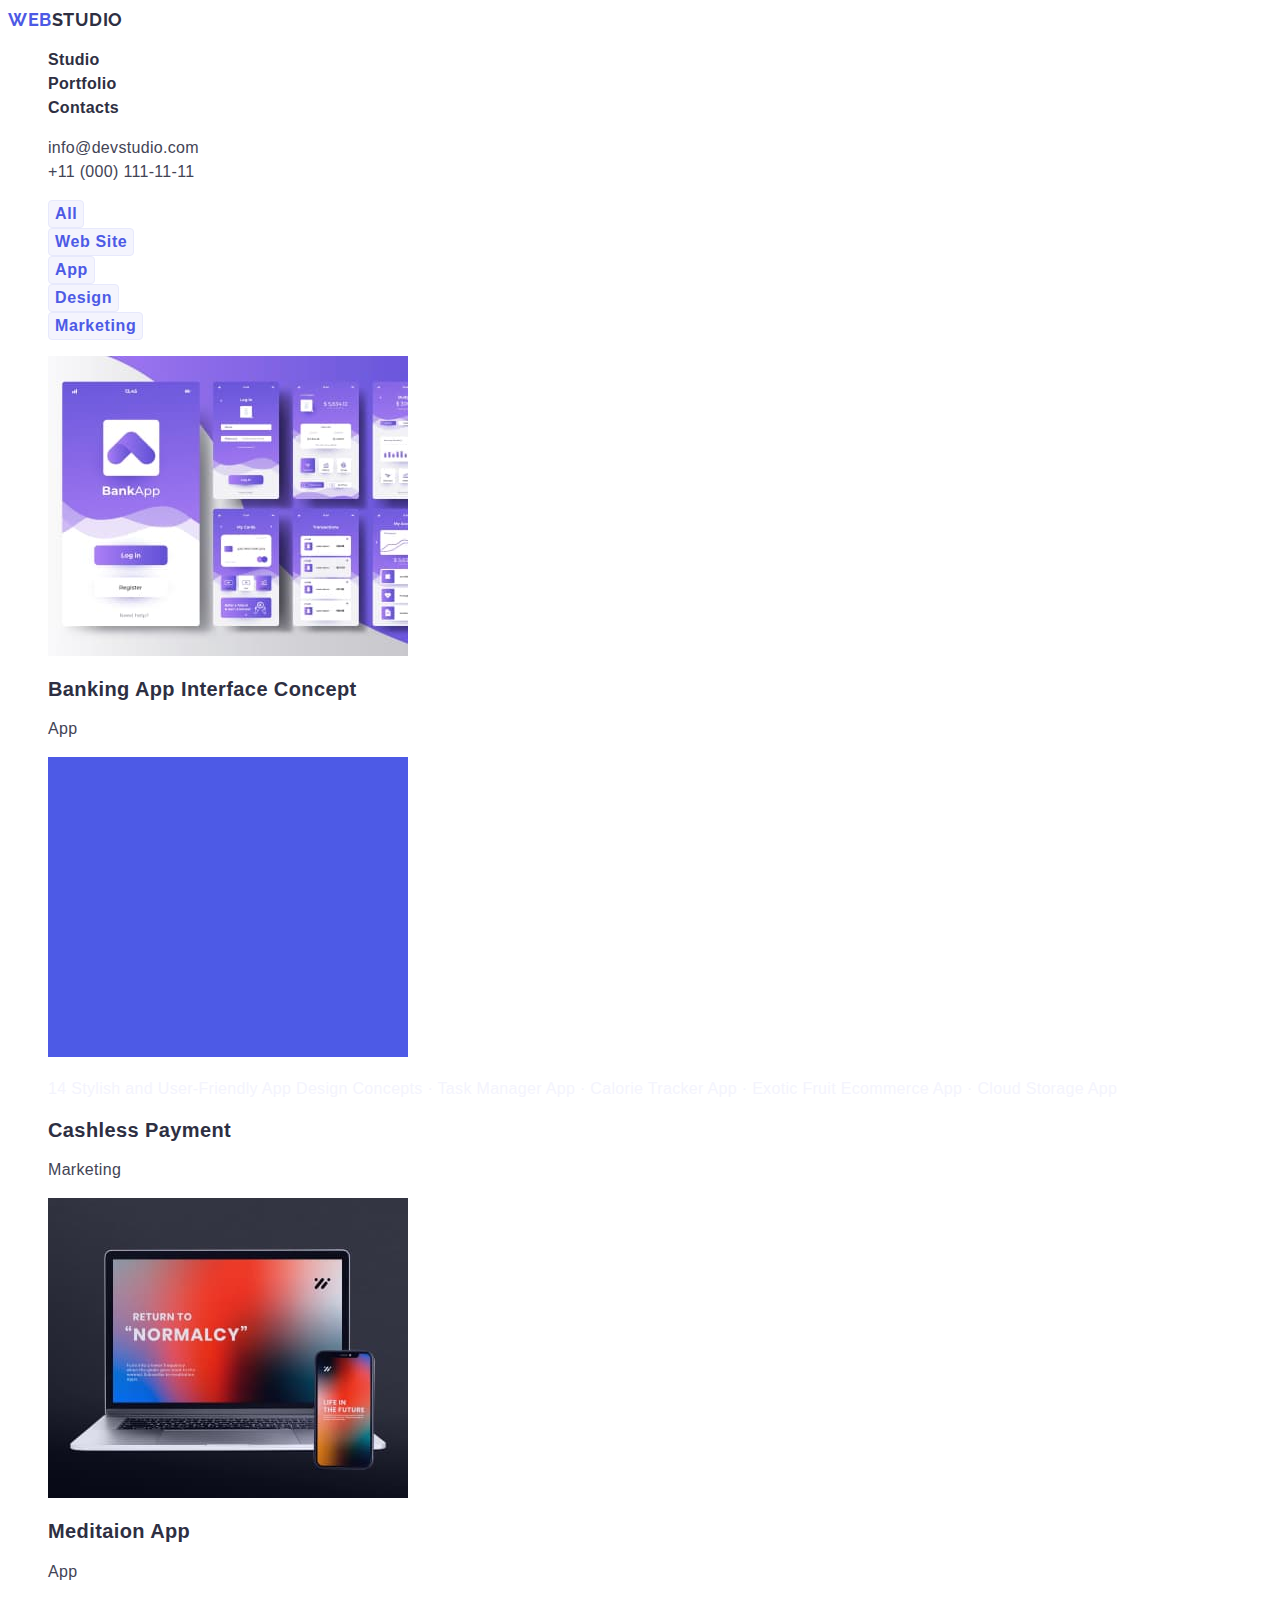
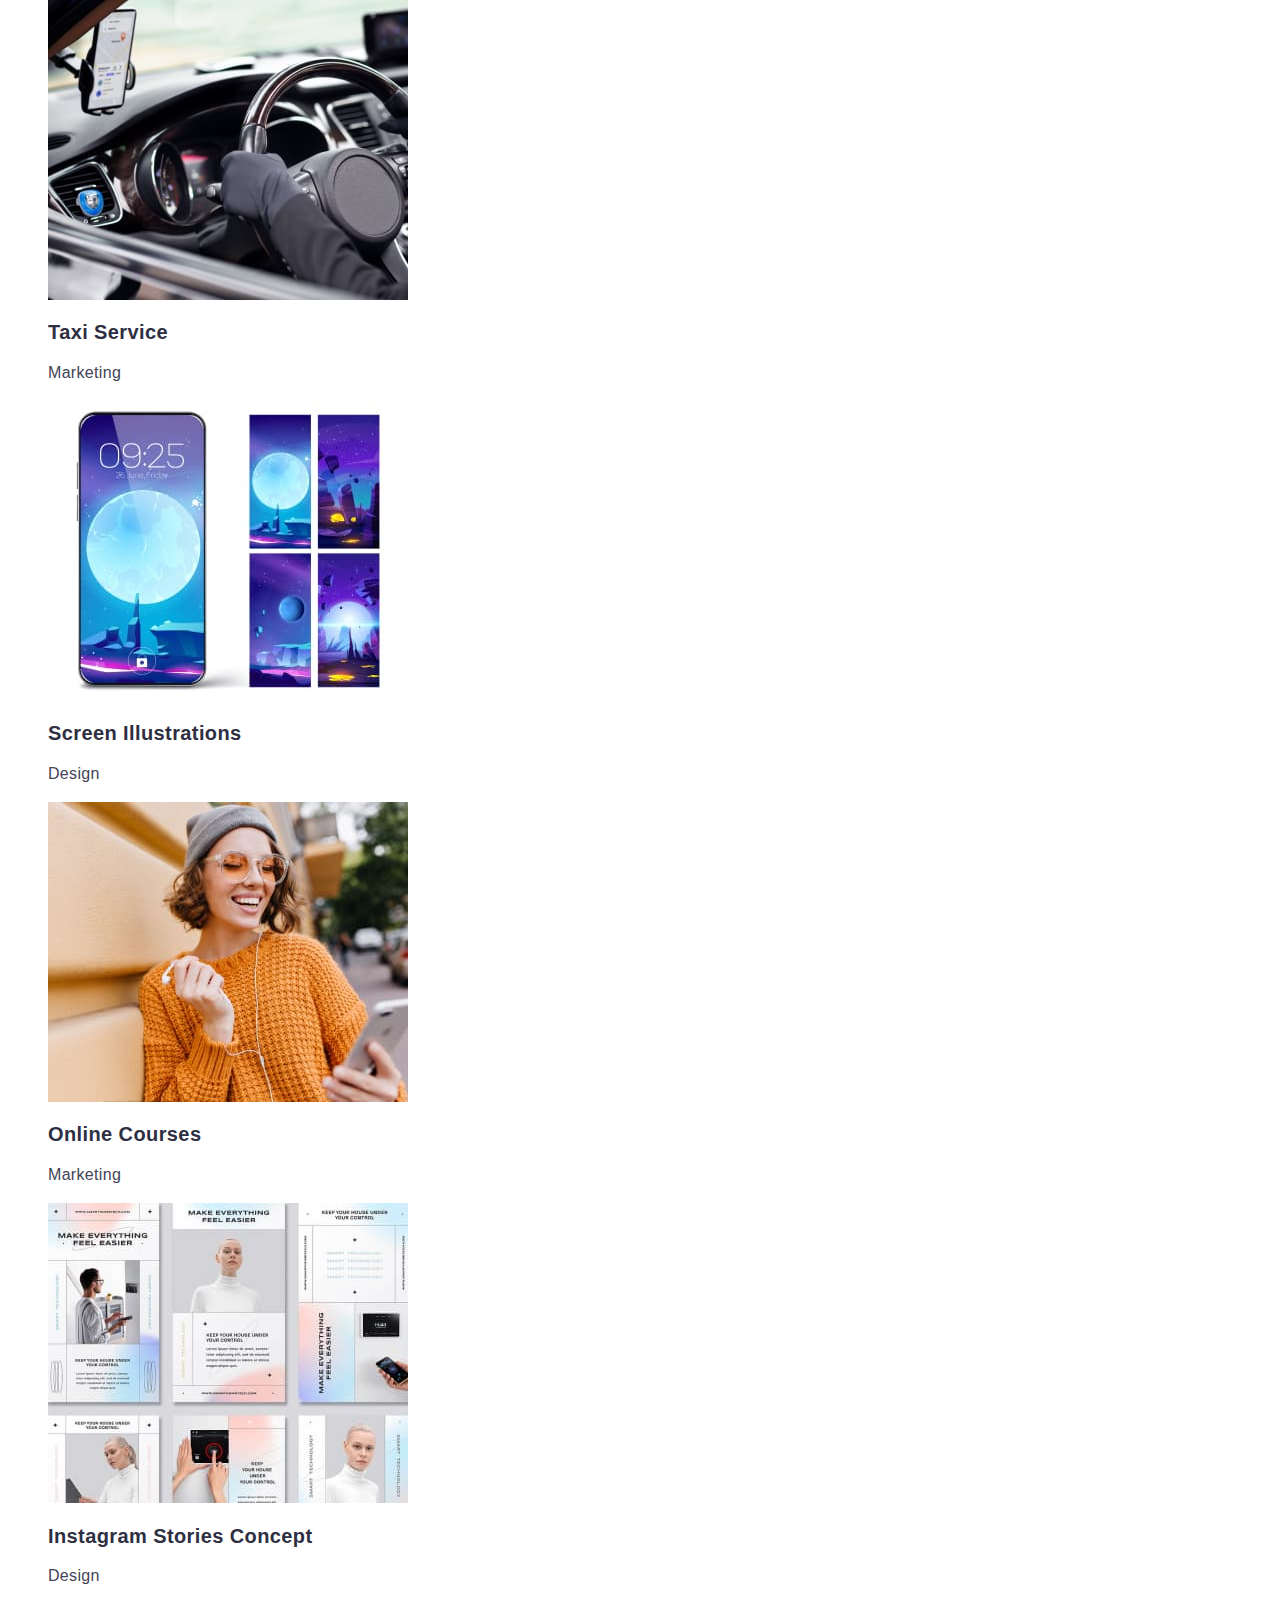
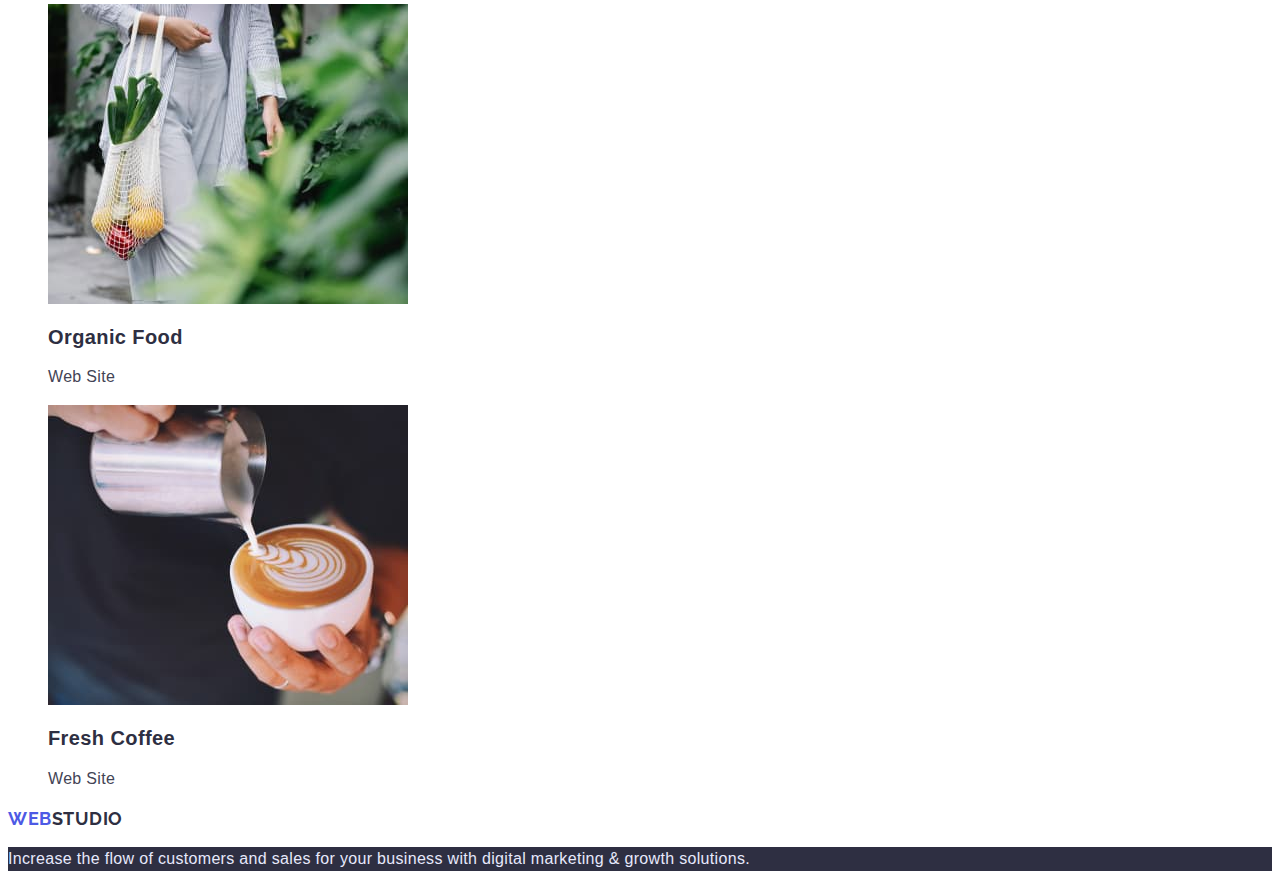
==== portfolio.html @ 44e5eebf "homework-2" ====
<!DOCTYPE html>
<html lang="en">
	<head>
		<meta charset="UTF-8" />
		<meta http-equiv="X-UA-Compatible" content="IE=edge" />
		<meta name="viewport" content="width=device-width, initial-scale=1.0" />
		<title>Portfolio</title>
		<link rel="stylesheet" href="./css/styles.css" />
	</head>
	<body>
		<header class="header">
			<!-- logo -->
			<a href="#" class="link logo"><span class="web">WEB</span>STUDIO</a>
			<!-- nav -->
			<ul class="header-list">
				<li><a class="header-link link" href="./index.html">Studio</a></li>
				<li><a class="header-link link" href="./portfolio.html">Portfolio</a></li>
				<li><a class="header-link link" href="#">Contacts</a></li>
			</ul>
			<!-- contacts -->
			<ul>
				<li><a class="header-phone link" href="mailto:info@devstudio.com">info@devstudio.com</a></li>
				<li><a class="header-mail link" href="tel:+110001111111">+11 (000) 111-11-11</a></li>
			</ul>
		</header>
		<main>
			<section>
				<h1 class="visually-hidden">Portfolio</h1>
				<ul class="portfolio">
					<li><button type="button">All</button></li>
					<li><button type="button">Web Site</button></li>
					<li><button type="button">App</button></li>
					<li><button type="button">Design</button></li>
					<li><button type="button">Marketing</button></li>
				</ul>
				<ul>
					<li>
						<a class="link" href="#">
							<img src="./img/portfolio/app.jpg" alt="Banking app interface" width="360" height="300" />
							<h2 class="portfolio-title">Banking App Interface Concept</h2>
							<p class="portfolio-text">App</p>
						</a>
					</li>
					<li>
						<a class="link" href="#">
							<img src="./img/portfolio/blue-background.jpg" alt="Blue background with text" width="360" height="300" />
							<p class="portfolio-text-item">14 Stylish and User-Friendly App Design Concepts · Task Manager App · Calorie Tracker App · Exotic Fruit Ecommerce App · Cloud Storage App</p>
							<h2 class="portfolio-title">Cashless Payment</h2>
							<p class="portfolio-text">Marketing</p>
						</a>
					</li>
					<li>
						<a class="link" href="#">
							<img src="./img/portfolio/notebook.jpg" alt="Notebook and phone" width="360" height="300" />
							<h2 class="portfolio-title">Meditaion App</h2>
							<p class="portfolio-text">App</p>
						</a>
					</li>
					<li>
						<a class="link" href="#">
							<img src="./img/portfolio/drive.jpg" alt="Driving a car" width="360" height="300" />
							<h2 class="portfolio-title">Taxi Service</h2>
							<p class="portfolio-text">Marketing</p>
						</a>
					</li>
					<li>
						<a class="link" href="#">
							<img src="./img/portfolio/phonetheme.jpg" alt="Phonethemes" width="360" height="300" />
							<h2 class="portfolio-title">Screen Illustrations</h2>
							<p class="portfolio-text">Design</p>
						</a>
					</li>
					<li>
						<a class="link" href="#">
							<img src="./img/portfolio/girl.jpg" alt="Girl talkin by phone" width="360" height="300" />
							<h2 class="portfolio-title">Online Courses</h2>
							<p class="portfolio-text">Marketing</p>
						</a>
					</li>
					<li>
						<a class="link" href="#">
							<img src="./img/portfolio/feel-easier.jpg" alt="Instagram stories screenshots" width="360" height="300" />
							<h2 class="portfolio-title">Instagram Stories Concept</h2>
							<p class="portfolio-text">Design</p>
						</a>
					</li>
					<li>
						<a class="link" href="#">
							<img src="./img/portfolio/girlwithbag.jpg" alt="Girl carring a bag with fruit" width="360" height="300" />
							<h2 class="portfolio-title">Organic Food</h2>
							<p class="portfolio-text">Web Site</p>
						</a>
					</li>
					<li>
						<a class="link" href="#">
							<img src="./img/portfolio/coffee.jpg" alt="Making coffee" width="360" height="300" />
							<h2 class="portfolio-title">Fresh Coffee</h2>
							<p class="portfolio-text">Web Site</p>
						</a>
					</li>
				</ul>
			</section>
		</main>
		<!-- footer -->
		<footer class="footer">
			<!-- logo -->
			<a class="link logo" href="#"><span class="web">WEB</span>STUDIO</a>
			<p class="footer-text">
				Increase the flow of customers and sales for your business with digital marketing & growth solutions.
			</p>
		</footer>
	</body>
</html>
---- css/styles.css ----
/* main text color background: rgba(67, 68, 85, 1);*/
/* secondary text color rgba(46, 47, 66, 1);*/
/* accent text color rgba(255, 255, 255, 1);*/
/* logo color rgba(77, 90, 229, 1);*/
/* footer text color rgba(231, 233, 252, 1);*/
/* main background color #E5E5E5;*/
/* secondary background color #F4F4FD;*/
/* accent background color #2E2F42;*/
/* :root {
	--main-text-color: rgba(67, 68, 85, 1);
	--secondary-text-color: rgba(46, 47, 66, 1);
	--accent-text-color: rgba(255, 255, 255, 1);
	--logo-color: rgba(77, 90, 229, 1);
	--footer-tex-color: rgba(231, 233, 252, 1);
	--main-background-color: #e5e5e5;
	--secondary-background-color: #f4f4fd;
	--accent-background-color: #2e2f42;
} */

@font-face {
	font-family: Roboto-Regular;
	src: url(../fonts/Roboto-Regular.ttf);
}
@font-face {
	font-family: Roboto-Medium;
	src: url(../fonts/Roboto-Medium.ttf);
}
@font-face {
	font-family: Roboto-Bold;
	src: url(../fonts/Roboto-Bold.ttf);
}
@font-face {
	font-family: Roboto-Black;
	src: url(../fonts/Roboto-Black.ttf);
}
@font-face {
	font-family: Raleway-Bold;
	src: url(../fonts/Raleway-Bold.ttf);
}
.visually-hidden {
	position: absolute;
	width: 1px;
	height: 1px;
	margin: -1px;
	border: 0;
	padding: 0;
	white-space: nowrap;
	clip-path: inset(100%);
	clip: rect(0 0 0 0);
	overflow: hidden;
}
body {
	font-family: "Roboto", sans-serif;
	font-weight: 600;
	font-style: normal;
}
ul {
	list-style: none;
}
.link {
	font-family: inherit;
	text-decoration: none;
}
.logo {
	font-family: "Raleway-Bold", sans-serif;
	font-weight: 800;
	font-size: 18px;
	line-height: 1.33;
	letter-spacing: 0.03em;
	color: #2e2f42;
}
.web {
	font-family: "Raleway-Bold", sans-serif;
	font-weight: 800;
	font-size: 18px;
	line-height: 1.33;
	letter-spacing: 0.03em;
	color: #4d5ae5;
}
.header-link {
	font-size: 16px;
	line-height: 1.5;
	letter-spacing: 0.02em;
	color: #2e2f42;
}
.header-phone,
.header-mail {
	font-weight: 400;
	font-size: 16px;
	line-height: 1.5;
	letter-spacing: 0.02em;
	color: #434455;
}
.hero-title {
	font-weight: 600;
	font-size: 56px;
	line-height: 1.07;
	letter-spacing: 0.02em;
	color: #ffffff;
	background-color: #2e2f42;
}
.hero button {
	font-family: "Roboto", sans-serif;
	font-weight: 600;
	font-size: 16px;
	line-height: 1.9;
	letter-spacing: 0.04em;
	color: #ffffff;
	background: #4d5ae5;
	border-radius: 4px;
}
.qualities-title {
	font-weight: inherit;
	font-size: 20px;
	line-height: 1.2;
	letter-spacing: 0.02em;
	color: #2e2f42;
}
.qualities-list .text {
	font-weight: 400;
	font-size: 16px;
	line-height: 1.5;
	letter-spacing: 0.02em;
	color: #434455;
}
.work-title,
.team-title {
	font-weight: inherit;
	font-size: 36px;
	line-height: 1.11;
	letter-spacing: 0.02em;
	text-transform: capitalize;
	color: #2e2f42;
}
.name {
	font-weight: inherit;
	font-size: 20px;
	line-height: 1.2;
	letter-spacing: 0.02em;
	color: #2e2f42;
}
.job {
	font-weight: 400;
	font-size: 16px;
	line-height: 1.5;
	letter-spacing: 0.02em;
	color: #434455;
}
.portfolio button {
	font-family: "Roboto", sans-serif;
	font-weight: 600;
	font-size: 16px;
	line-height: 1.5;
	letter-spacing: 0.04em;
	color: #4d5ae5;
	background: #f4f4fd;
	border: 1px solid #e7e9fc;
	border-radius: 4px;
}
.portfolio button:hover,
.portfolio button:focus {
	color: #ffffff;
	background: #4d5ae5;
}
.portfolio-title {
	font-weight: inherit;
	font-size: 20px;
	line-height: 1.2;
	letter-spacing: 0.02em;
	color: #2e2f42;
}
.portfolio-text {
	font-weight: 400;
	font-size: 16px;
	line-height: 1.5;
	letter-spacing: 0.02em;
	color: #434455;
}
.portfolio-text-item {
	font-weight: 400;
	font-size: 16px;
	line-height: 1.5;
	letter-spacing: 0.02em;
	color: #f4f4fd;
}
.footer-text {
	font-weight: 400;
	font-size: 16px;
	line-height: 1.5;
	letter-spacing: 0.02em;
	color: #e7e9fc;
	background: #2e2f42;
}
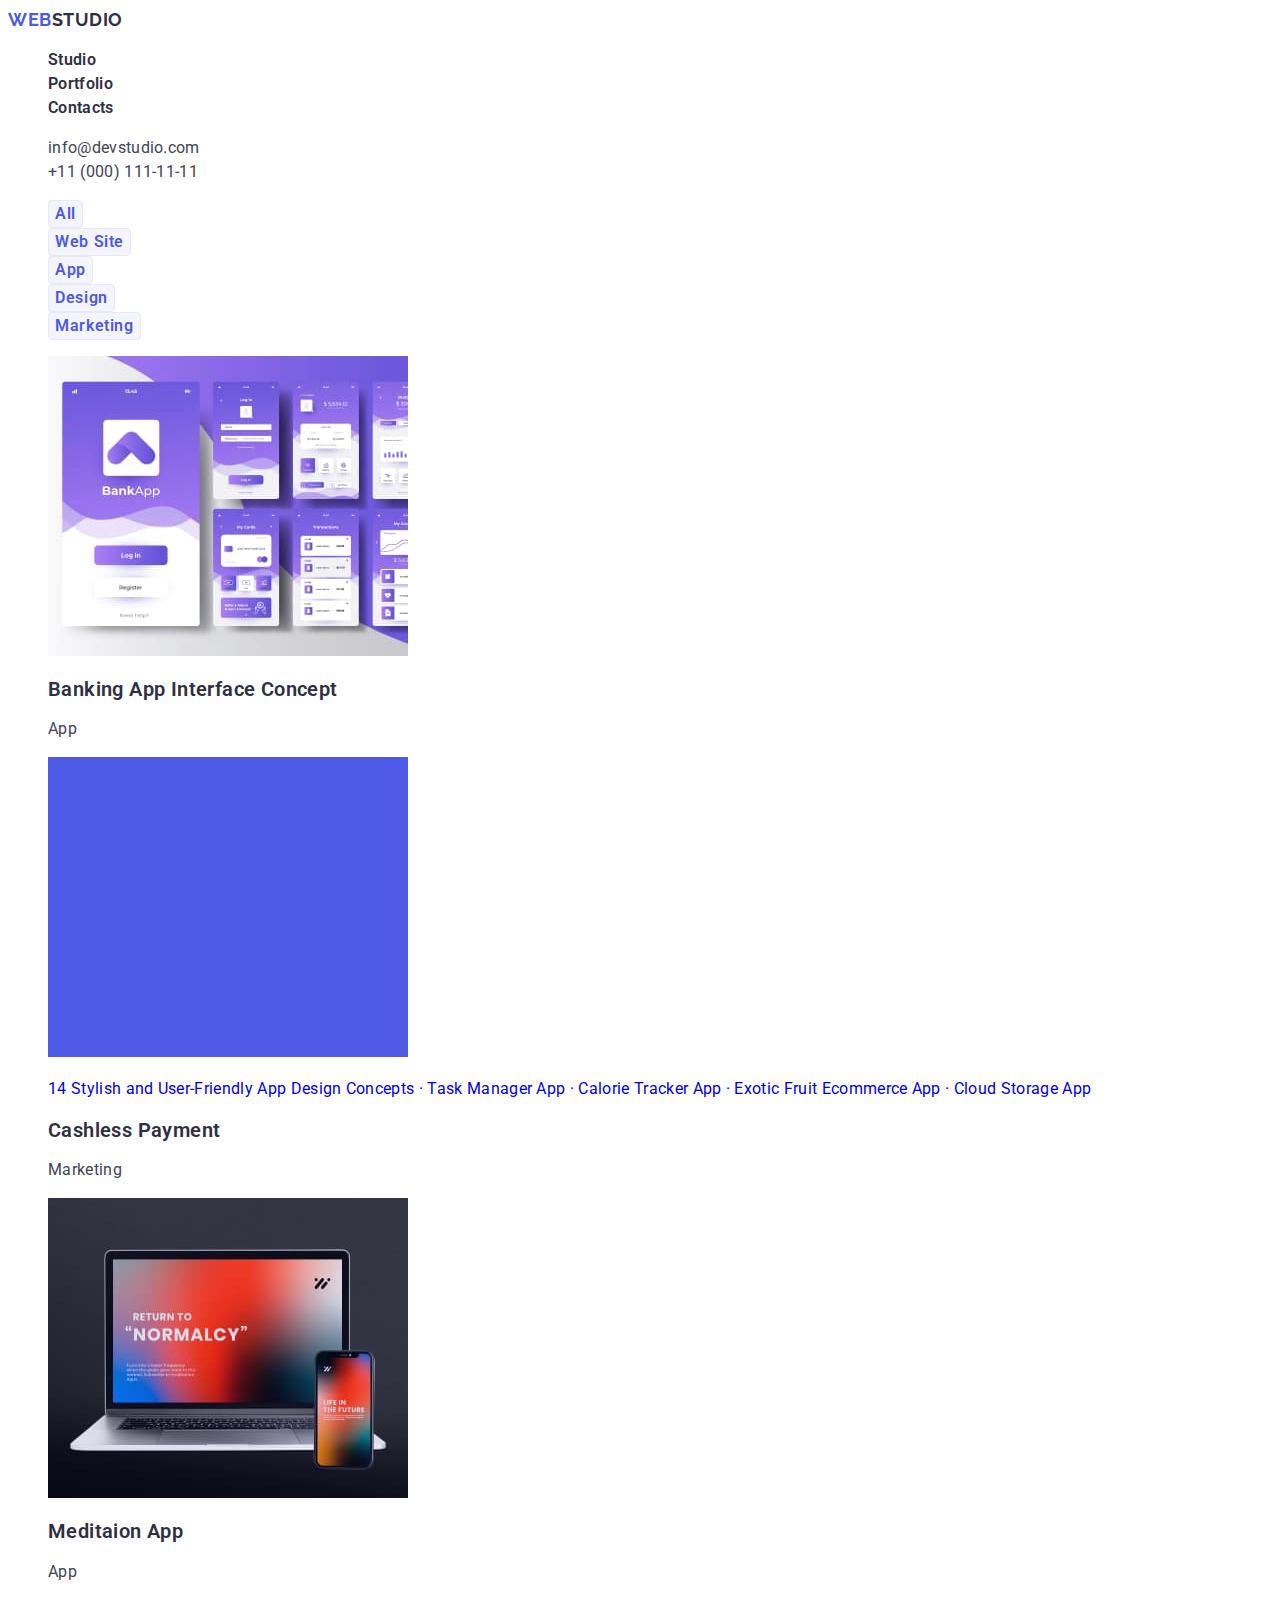
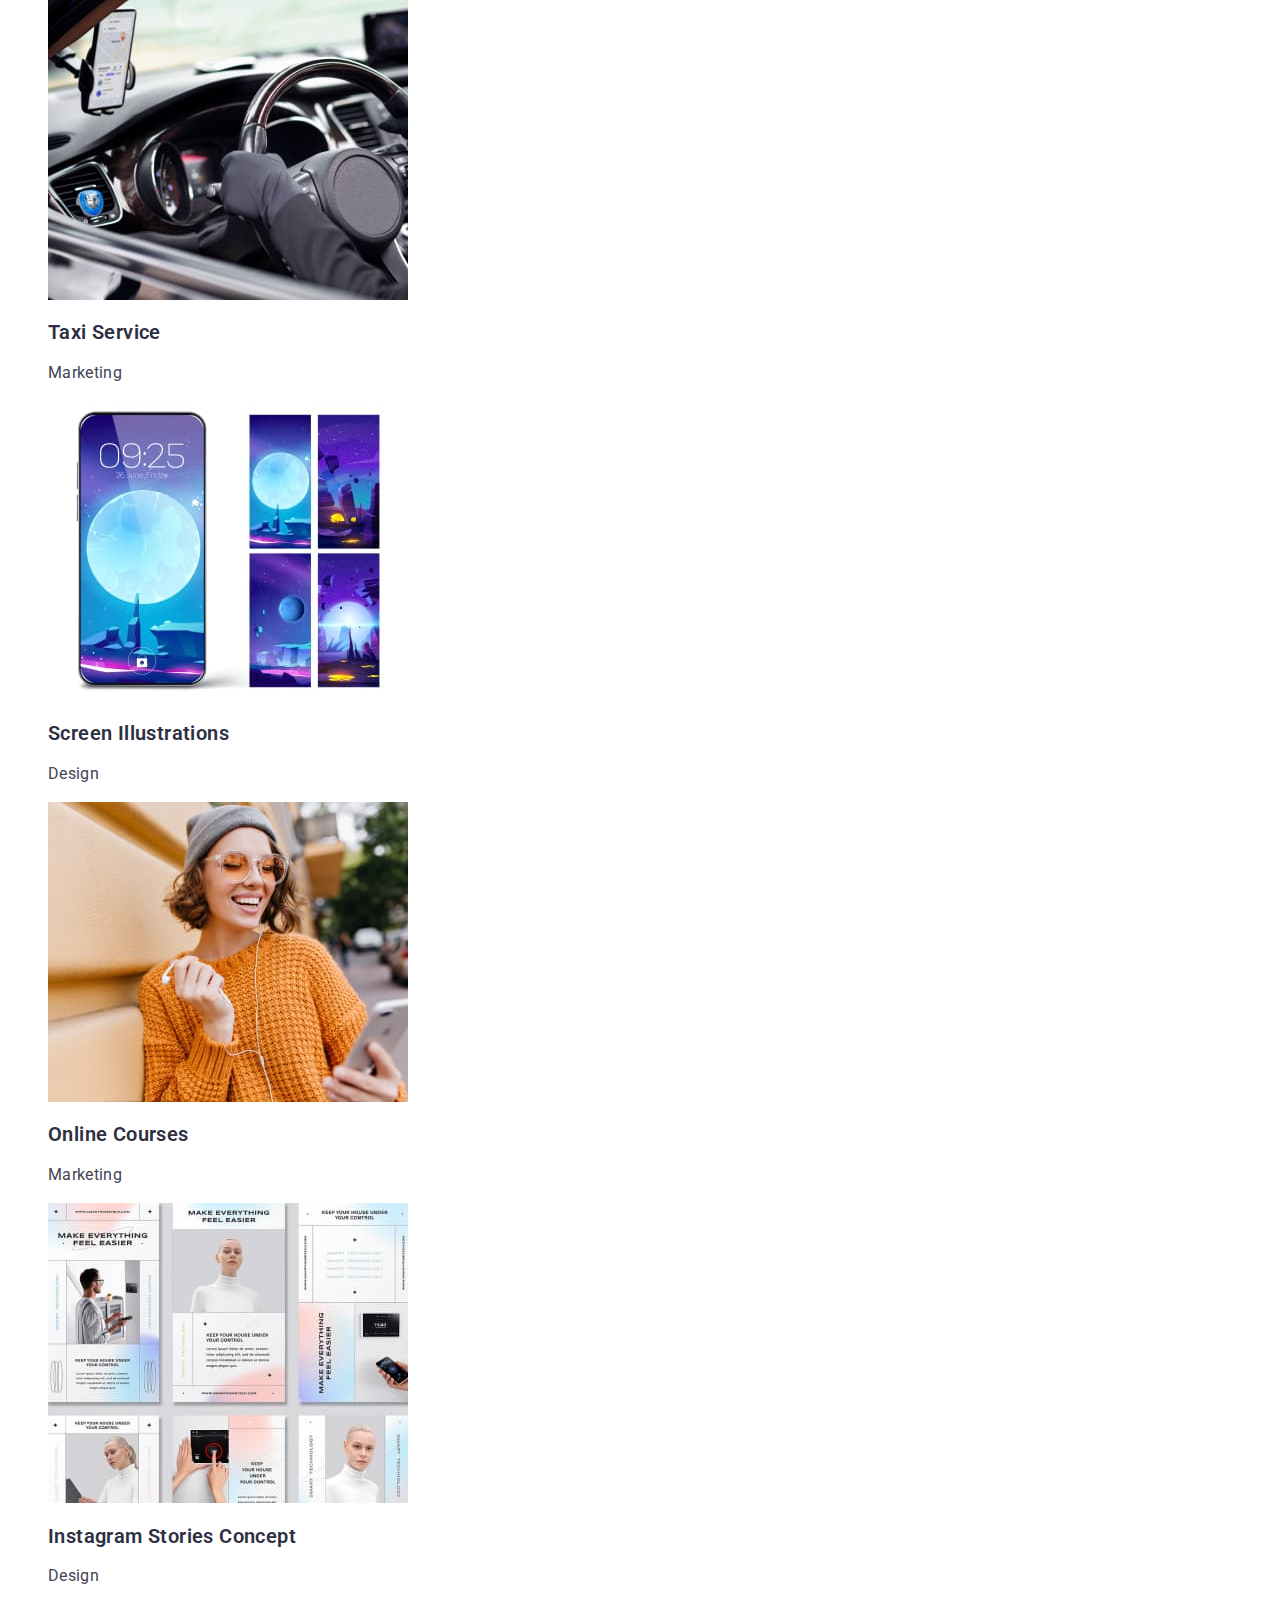
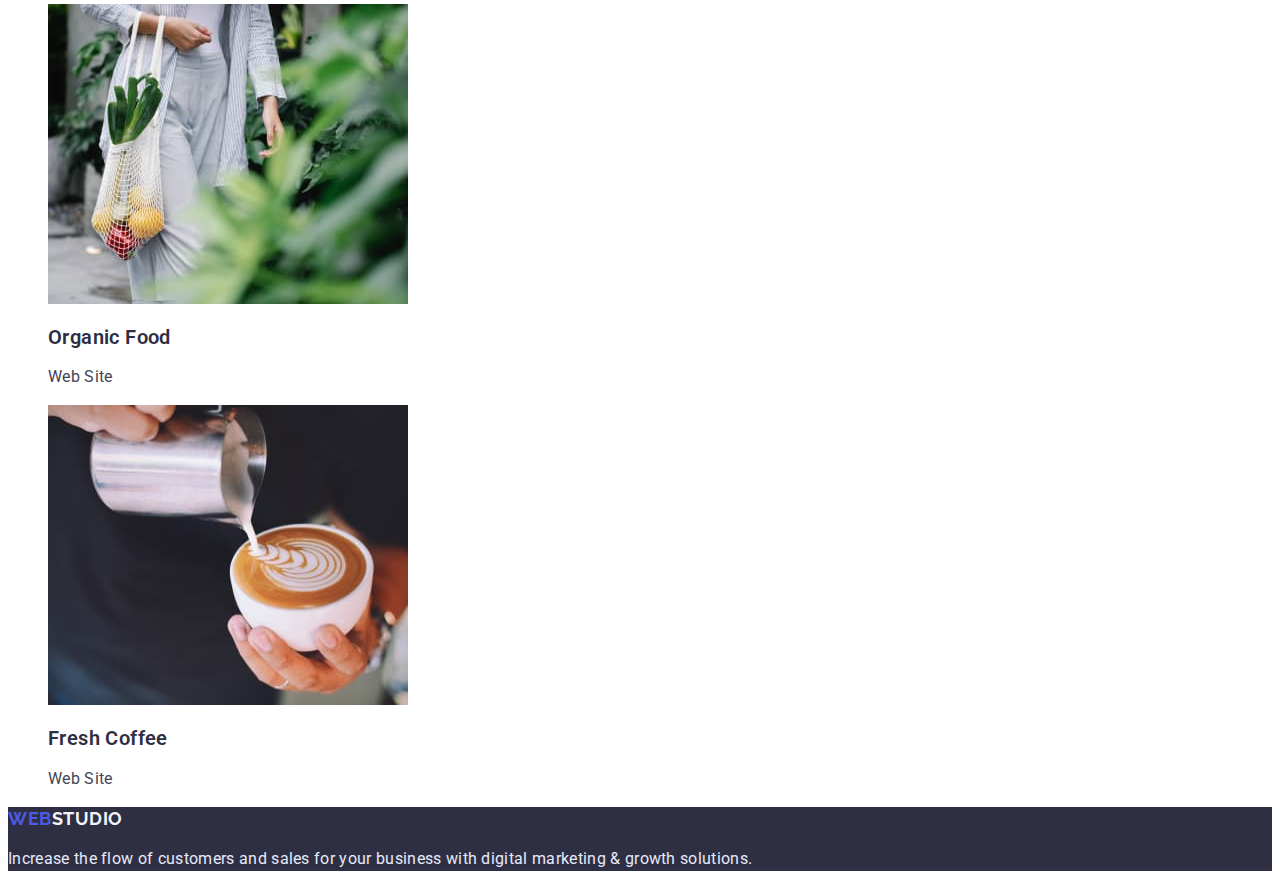
==== commit c3e81538: "Color variables added" ====
--- a/portfolio.html
+++ b/portfolio.html
@@ -5,6 +5,7 @@
 		<meta http-equiv="X-UA-Compatible" content="IE=edge" />
 		<meta name="viewport" content="width=device-width, initial-scale=1.0" />
 		<title>Portfolio</title>
+		<link href="https://fonts.googleapis.com/css2?family=Raleway:wght@700&family=Roboto:wght@400;500;700;900&display=swap" rel="stylesheet">
 		<link rel="stylesheet" href="./css/styles.css" />
 	</head>
 	<body>
--- a/css/styles.css
+++ b/css/styles.css
@@ -1,42 +1,14 @@
-/* main text color background: rgba(67, 68, 85, 1);*/
-/* secondary text color rgba(46, 47, 66, 1);*/
-/* accent text color rgba(255, 255, 255, 1);*/
-/* logo color rgba(77, 90, 229, 1);*/
-/* footer text color rgba(231, 233, 252, 1);*/
-/* main background color #E5E5E5;*/
-/* secondary background color #F4F4FD;*/
-/* accent background color #2E2F42;*/
-/* :root {
+:root {
 	--main-text-color: rgba(67, 68, 85, 1);
 	--secondary-text-color: rgba(46, 47, 66, 1);
 	--accent-text-color: rgba(255, 255, 255, 1);
 	--logo-color: rgba(77, 90, 229, 1);
 	--footer-tex-color: rgba(231, 233, 252, 1);
 	--main-background-color: #e5e5e5;
-	--secondary-background-color: #f4f4fd;
-	--accent-background-color: #2e2f42;
-} */
+	--secondary-background-color: rgba(244, 244, 253, 1);
+	--accent-background-color: rgba(46, 47, 66, 1);
+}
 
-@font-face {
-	font-family: Roboto-Regular;
-	src: url(../fonts/Roboto-Regular.ttf);
-}
-@font-face {
-	font-family: Roboto-Medium;
-	src: url(../fonts/Roboto-Medium.ttf);
-}
-@font-face {
-	font-family: Roboto-Bold;
-	src: url(../fonts/Roboto-Bold.ttf);
-}
-@font-face {
-	font-family: Roboto-Black;
-	src: url(../fonts/Roboto-Black.ttf);
-}
-@font-face {
-	font-family: Raleway-Bold;
-	src: url(../fonts/Raleway-Bold.ttf);
-}
 .visually-hidden {
 	position: absolute;
 	width: 1px;
@@ -51,7 +23,7 @@
 }
 body {
 	font-family: "Roboto", sans-serif;
-	font-weight: 600;
+	font-weight: 400;
 	font-style: normal;
 }
 ul {
@@ -62,132 +34,159 @@
 	text-decoration: none;
 }
 .logo {
-	font-family: "Raleway-Bold", sans-serif;
-	font-weight: 800;
+	font-family: "Raleway", sans-serif;
+	font-weight: 700;
 	font-size: 18px;
 	line-height: 1.33;
 	letter-spacing: 0.03em;
-	color: #2e2f42;
+	color: var(--secondary-text-color);
 }
 .web {
-	font-family: "Raleway-Bold", sans-serif;
-	font-weight: 800;
+	font-family: "Raleway", sans-serif;
+	font-weight: 700;
 	font-size: 18px;
 	line-height: 1.33;
 	letter-spacing: 0.03em;
-	color: #4d5ae5;
+	color: var(--logo-color);
 }
 .header-link {
+	font-weight: 600;
 	font-size: 16px;
 	line-height: 1.5;
 	letter-spacing: 0.02em;
-	color: #2e2f42;
+	color: var(--secondary-text-color);
+}
+.header-link:hover,
+.header-link:focus {
+	color: var(--main-text-color);
 }
 .header-phone,
 .header-mail {
-	font-weight: 400;
+	font-weight: inherit;
 	font-size: 16px;
 	line-height: 1.5;
 	letter-spacing: 0.02em;
-	color: #434455;
+	color: var(--main-text-color);
+}
+.header-phone:hover,
+.header-mail:hover,
+.header-phone:focus,
+.header-mail:focus {
+	color: var(--logo-color);
+}
+.hero {
+	background-color: var(--accent-background-color);
 }
 .hero-title {
 	font-weight: 600;
 	font-size: 56px;
 	line-height: 1.07;
 	letter-spacing: 0.02em;
-	color: #ffffff;
-	background-color: #2e2f42;
+	color: var(--accent-text-color);
 }
 .hero button {
 	font-family: "Roboto", sans-serif;
 	font-weight: 600;
+	font-style: inherit;
 	font-size: 16px;
-	line-height: 1.9;
+	line-height: 1.19;
 	letter-spacing: 0.04em;
-	color: #ffffff;
-	background: #4d5ae5;
+	color: var(--accent-text-color);
+	background: var(--logo-color);
 	border-radius: 4px;
+	cursor: pointer;
+	border: none;
+}
+.hero button:hover {
+background-color: var(--logo-color);
 }
 .qualities-title {
-	font-weight: inherit;
+	font-weight: 600;
 	font-size: 20px;
 	line-height: 1.2;
 	letter-spacing: 0.02em;
-	color: #2e2f42;
+	color: var(--secondary-text-color);
 }
 .qualities-list .text {
-	font-weight: 400;
 	font-size: 16px;
 	line-height: 1.5;
 	letter-spacing: 0.02em;
-	color: #434455;
+	color: var(--main-text-color);
 }
 .work-title,
 .team-title {
-	font-weight: inherit;
+	font-weight: 600;
 	font-size: 36px;
 	line-height: 1.11;
 	letter-spacing: 0.02em;
 	text-transform: capitalize;
-	color: #2e2f42;
+	color: var(--secondary-text-color);
 }
 .name {
-	font-weight: inherit;
+	font-weight: 600;
 	font-size: 20px;
 	line-height: 1.2;
 	letter-spacing: 0.02em;
-	color: #2e2f42;
+	color: var(--secondary-text-color);
 }
 .job {
-	font-weight: 400;
 	font-size: 16px;
 	line-height: 1.5;
 	letter-spacing: 0.02em;
-	color: #434455;
+	color: var(--main-text-color);
 }
 .portfolio button {
-	font-family: "Roboto", sans-serif;
+	font-family: inherit;
 	font-weight: 600;
+	font-style: inherit;
 	font-size: 16px;
 	line-height: 1.5;
 	letter-spacing: 0.04em;
-	color: #4d5ae5;
-	background: #f4f4fd;
-	border: 1px solid #e7e9fc;
+	color: var(--logo-color);
+	background: var(--secondary-background-color);
+	border: 1px solid var(--footer-tex-color);
 	border-radius: 4px;
+	cursor: pointer;
 }
 .portfolio button:hover,
 .portfolio button:focus {
-	color: #ffffff;
-	background: #4d5ae5;
+	color: var(--accent-text-color);
+	background: var(--logo-color);
 }
 .portfolio-title {
-	font-weight: inherit;
+	font-weight: 600;
 	font-size: 20px;
 	line-height: 1.2;
 	letter-spacing: 0.02em;
-	color: #2e2f42;
+	color: var(--secondary-text-color);
 }
 .portfolio-text {
-	font-weight: 400;
 	font-size: 16px;
 	line-height: 1.5;
 	letter-spacing: 0.02em;
-	color: #434455;
+	color: var(--main-text-color);
 }
 .portfolio-text-item {
-	font-weight: 400;
 	font-size: 16px;
 	line-height: 1.5;
 	letter-spacing: 0.02em;
-	color: #f4f4fd;
+	/* color: var(--secondary-background-color); */
+}
+.footer {
+	background-color: var(--secondary-text-color);
+}
+.footer > .logo {
+	font-family: "Raleway", sans-serif;
+	font-weight: 700;
+	font-size: 18px;
+	line-height: 1.33;
+	letter-spacing: 0.03em;
+	color: var(--secondary-background-color);
 }
 .footer-text {
-	font-weight: 400;
 	font-size: 16px;
 	line-height: 1.5;
 	letter-spacing: 0.02em;
-	color: #e7e9fc;
-	background: #2e2f42;
+	color: var(--footer-tex-color);
+	background: var(--accent-background-color);
 }
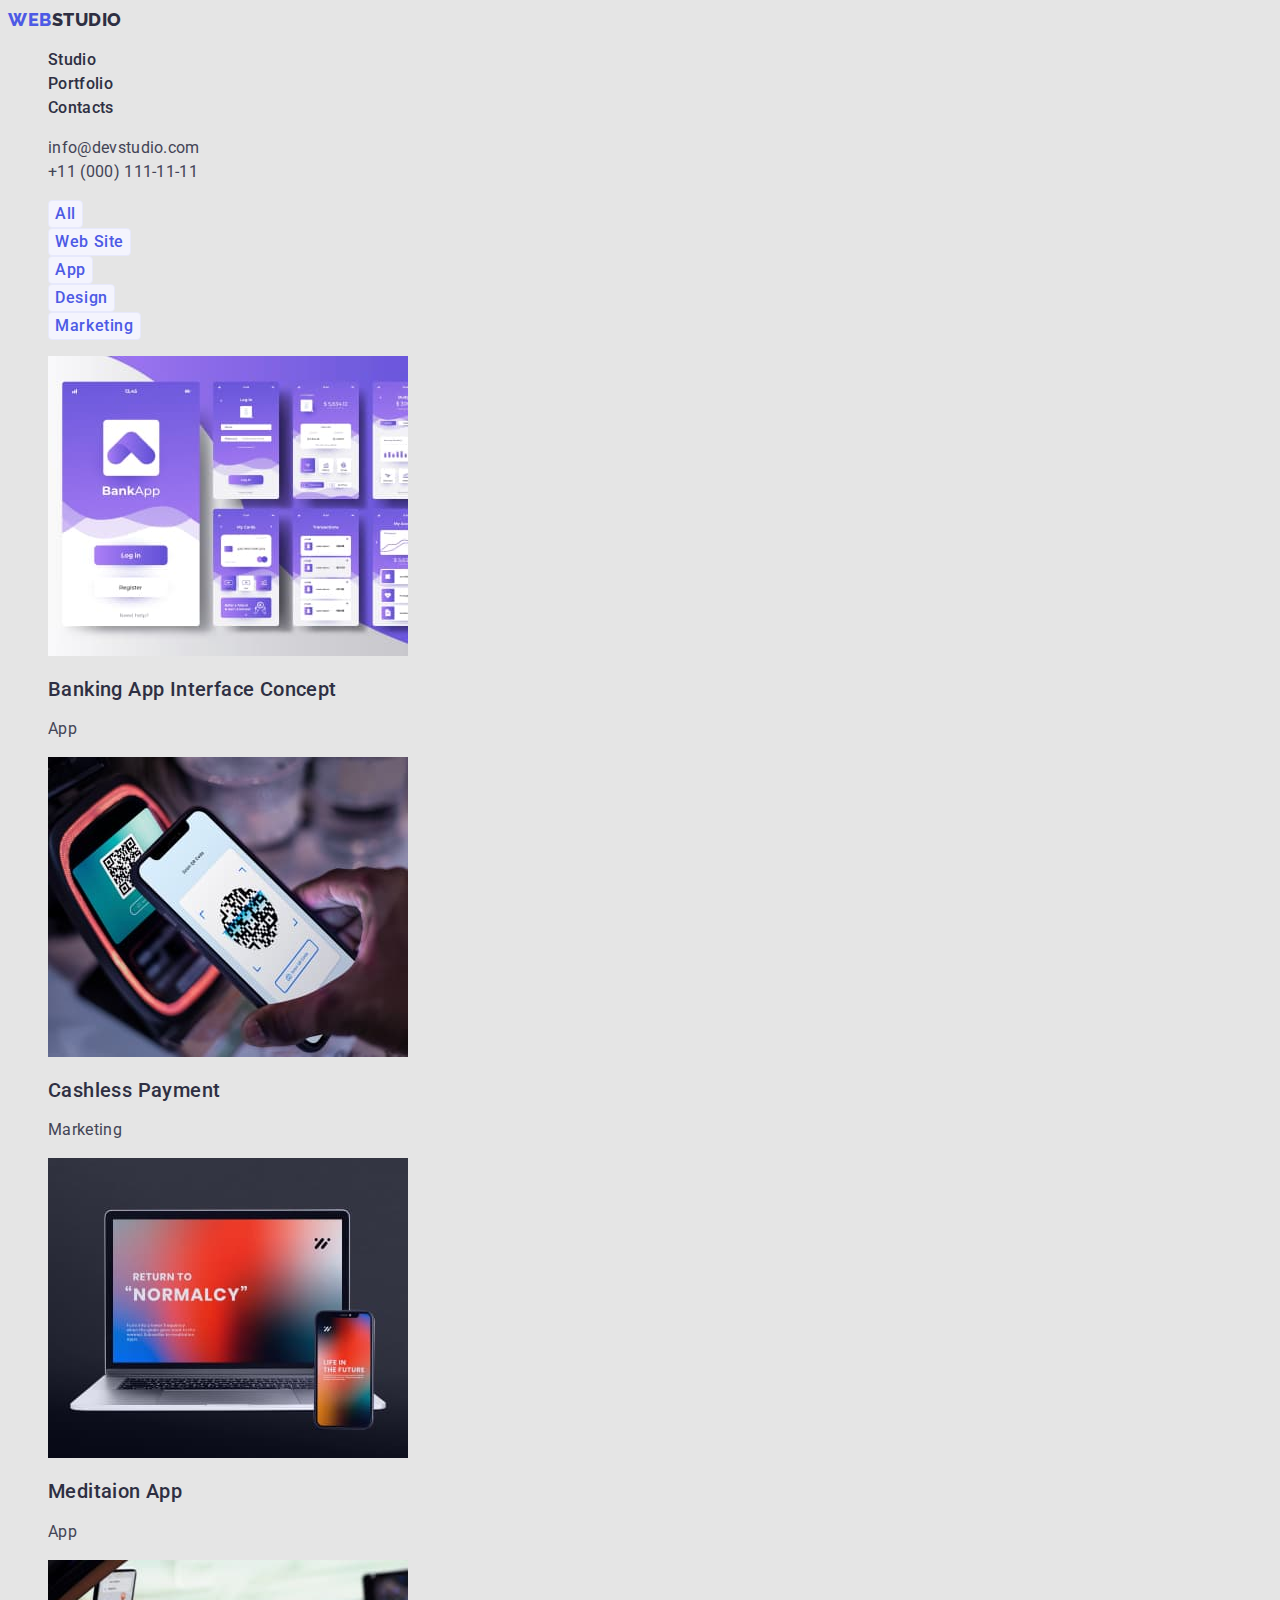
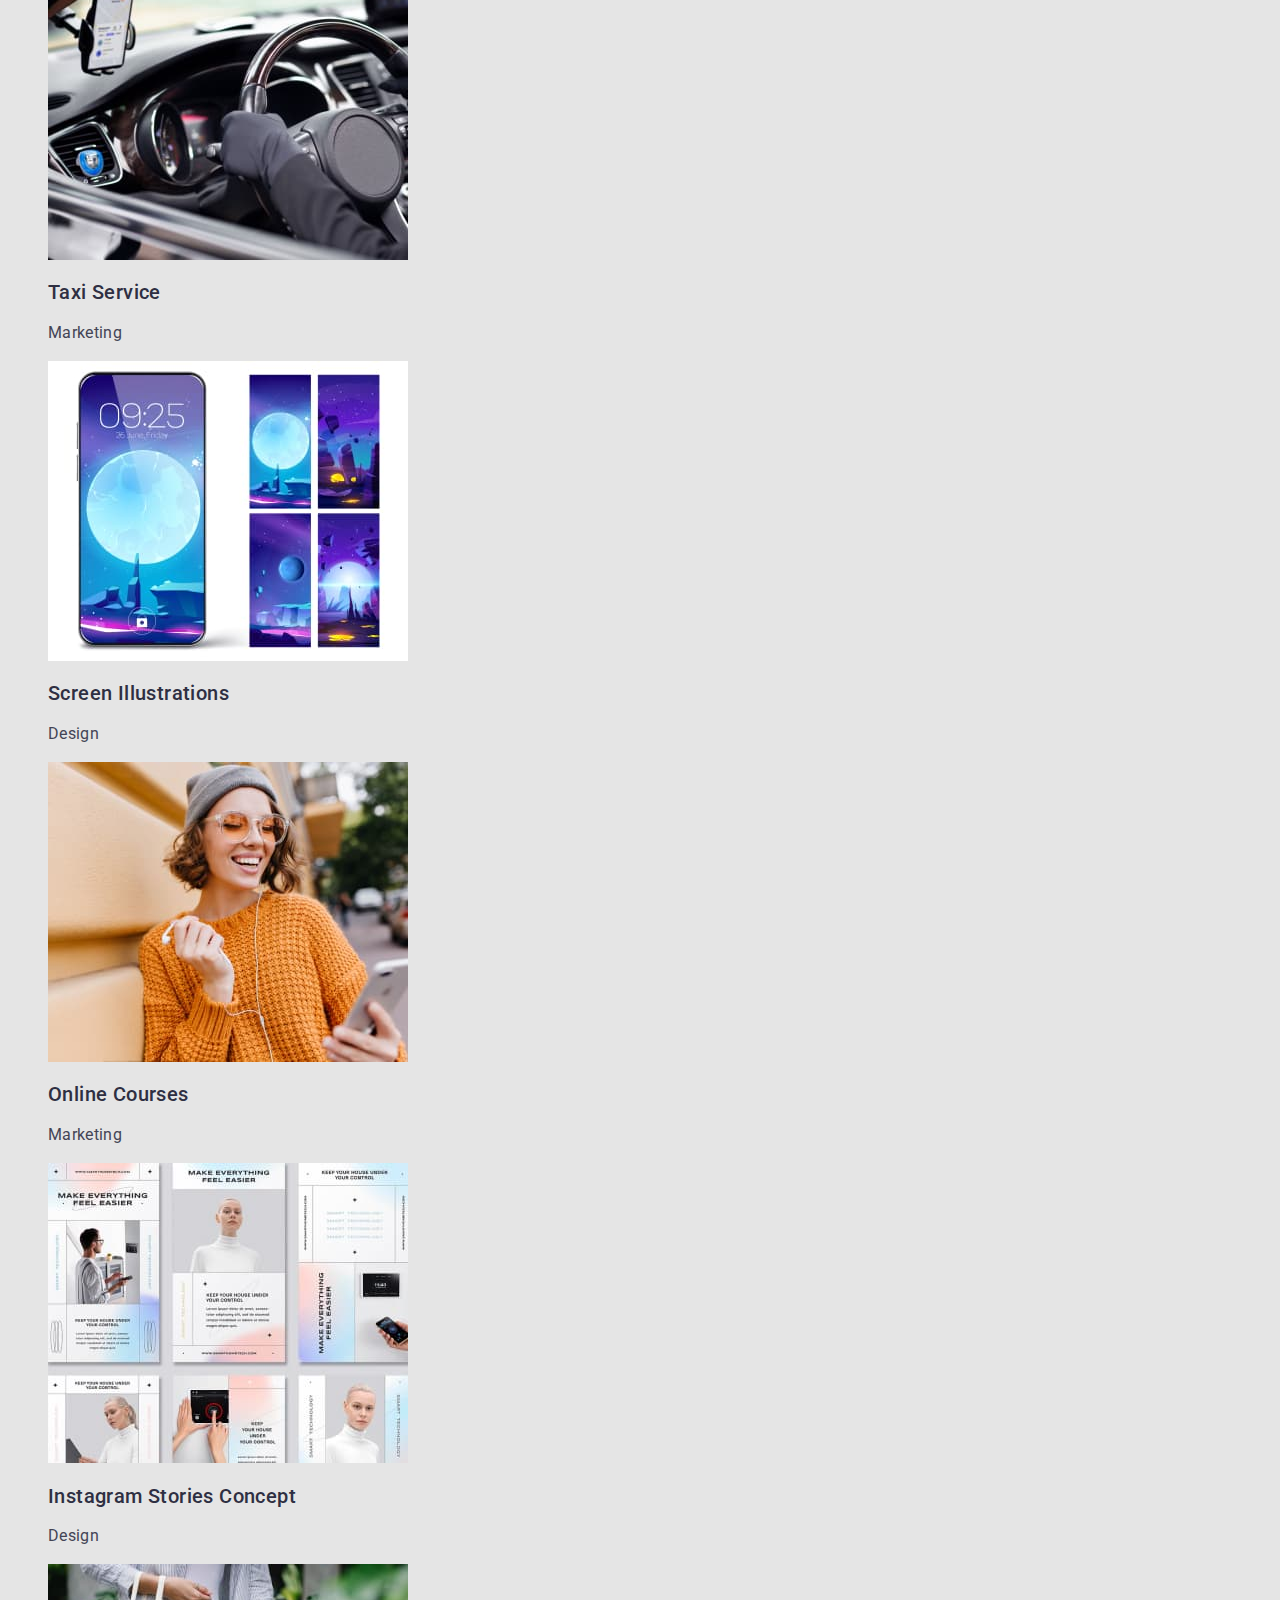
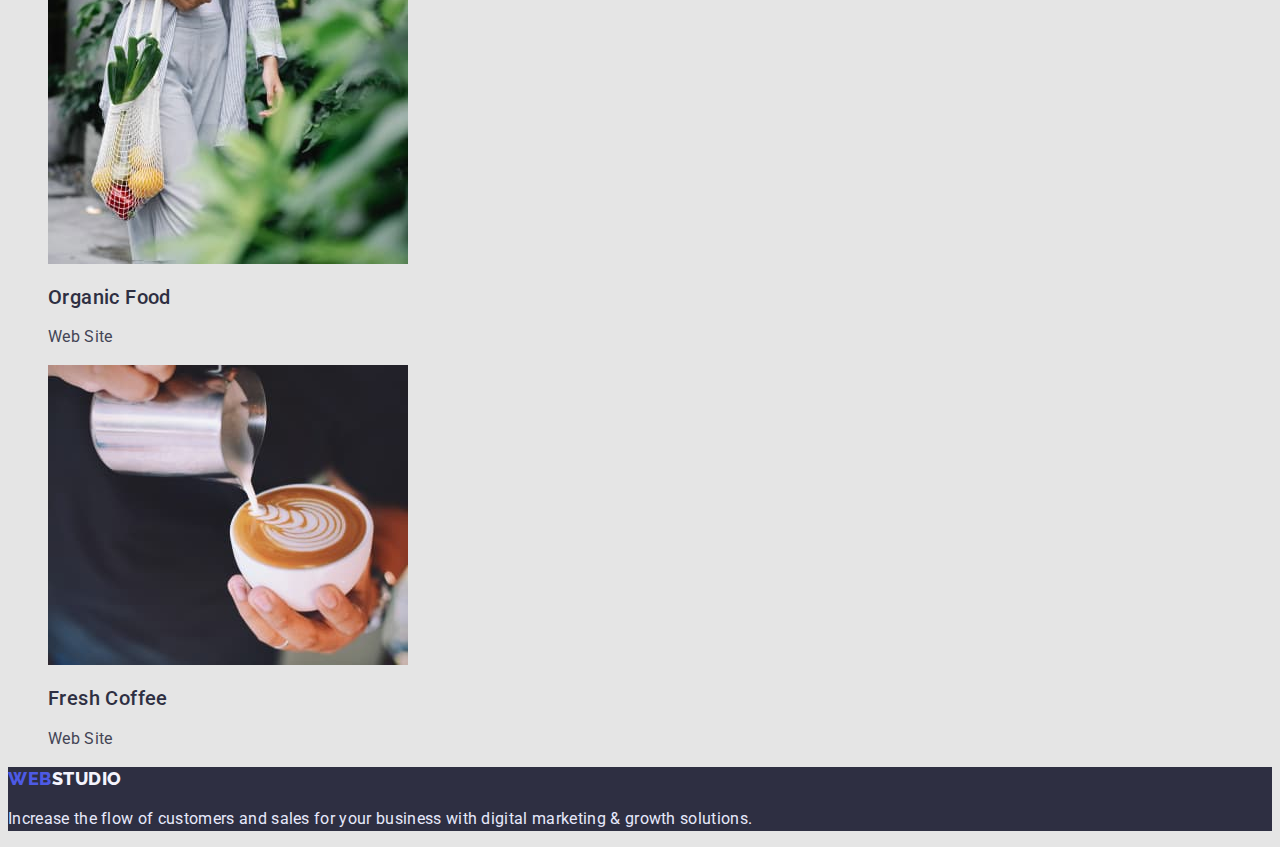
==== commit 41779008: "Correction" ====
--- a/portfolio.html
+++ b/portfolio.html
@@ -5,7 +5,9 @@
 		<meta http-equiv="X-UA-Compatible" content="IE=edge" />
 		<meta name="viewport" content="width=device-width, initial-scale=1.0" />
 		<title>Portfolio</title>
-		<link href="https://fonts.googleapis.com/css2?family=Raleway:wght@700&family=Roboto:wght@400;500;700;900&display=swap" rel="stylesheet">
+		<link rel="preconnect" href="https://fonts.googleapis.com" />
+		<link rel="preconnect" href="https://fonts.gstatic.com" crossorigin />
+		<link rel="stylesheet" href="https://fonts.googleapis.com/css2?family=Raleway:wght@800&family=Roboto:wght@400;500;700;900&display=swap"	/>
 		<link rel="stylesheet" href="./css/styles.css" />
 	</head>
 	<body>
@@ -28,11 +30,11 @@
 			<section>
 				<h1 class="visually-hidden">Portfolio</h1>
 				<ul class="portfolio">
-					<li><button type="button">All</button></li>
-					<li><button type="button">Web Site</button></li>
-					<li><button type="button">App</button></li>
-					<li><button type="button">Design</button></li>
-					<li><button type="button">Marketing</button></li>
+					<li><button class="portfolio-button" type="button">All</button></li>
+					<li><button class="portfolio-button" type="button">Web Site</button></li>
+					<li><button class="portfolio-button" type="button">App</button></li>
+					<li><button class="portfolio-button" type="button">Design</button></li>
+					<li><button class="portfolio-button" type="button">Marketing</button></li>
 				</ul>
 				<ul>
 					<li>
@@ -44,8 +46,7 @@
 					</li>
 					<li>
 						<a class="link" href="#">
-							<img src="./img/portfolio/blue-background.jpg" alt="Blue background with text" width="360" height="300" />
-							<p class="portfolio-text-item">14 Stylish and User-Friendly App Design Concepts · Task Manager App · Calorie Tracker App · Exotic Fruit Ecommerce App · Cloud Storage App</p>
+							<img src="./img/portfolio/payment.jpg" alt="Cashless payment" width="360" height="300" />
 							<h2 class="portfolio-title">Cashless Payment</h2>
 							<p class="portfolio-text">Marketing</p>
 						</a>
--- a/css/styles.css
+++ b/css/styles.css
@@ -1,12 +1,11 @@
 :root {
-	--main-text-color: rgba(67, 68, 85, 1);
-	--secondary-text-color: rgba(46, 47, 66, 1);
-	--accent-text-color: rgba(255, 255, 255, 1);
-	--logo-color: rgba(77, 90, 229, 1);
-	--footer-tex-color: rgba(231, 233, 252, 1);
+	--main-text-color: #434455;
+	--secondary-text-color: #2e2f42;
+	--accent-text-color: #fff;
+	--logo-color: #4d5ae5;
+	--footer-tex-color: #e7e9fc;
 	--main-background-color: #e5e5e5;
-	--secondary-background-color: rgba(244, 244, 253, 1);
-	--accent-background-color: rgba(46, 47, 66, 1);
+	--secondary-background-color: #f4f4fd;
 }
 
 .visually-hidden {
@@ -23,8 +22,8 @@
 }
 body {
 	font-family: "Roboto", sans-serif;
-	font-weight: 400;
-	font-style: normal;
+	color: var(--main-text-color);
+	background-color: var(--main-background-color);
 }
 ul {
 	list-style: none;
@@ -35,7 +34,7 @@
 }
 .logo {
 	font-family: "Raleway", sans-serif;
-	font-weight: 700;
+	font-weight: 800;
 	font-size: 18px;
 	line-height: 1.33;
 	letter-spacing: 0.03em;
@@ -43,14 +42,14 @@
 }
 .web {
 	font-family: "Raleway", sans-serif;
-	font-weight: 700;
+	font-weight: 800;
 	font-size: 18px;
 	line-height: 1.33;
 	letter-spacing: 0.03em;
 	color: var(--logo-color);
 }
 .header-link {
-	font-weight: 600;
+	font-weight: 500;
 	font-size: 16px;
 	line-height: 1.5;
 	letter-spacing: 0.02em;
@@ -60,9 +59,11 @@
 .header-link:focus {
 	color: var(--main-text-color);
 }
+.header-link:active {
+	color: var(--logo-color);
+}
 .header-phone,
 .header-mail {
-	font-weight: inherit;
 	font-size: 16px;
 	line-height: 1.5;
 	letter-spacing: 0.02em;
@@ -75,19 +76,19 @@
 	color: var(--logo-color);
 }
 .hero {
-	background-color: var(--accent-background-color);
+	background-color: var(--secondary-text-color);
 }
 .hero-title {
-	font-weight: 600;
+	font-weight: 500;
 	font-size: 56px;
 	line-height: 1.07;
 	letter-spacing: 0.02em;
 	color: var(--accent-text-color);
 }
-.hero button {
+.hero-button {
 	font-family: "Roboto", sans-serif;
-	font-weight: 600;
-	font-style: inherit;
+	font-weight: 500;
+	font-style: normal;
 	font-size: 16px;
 	line-height: 1.19;
 	letter-spacing: 0.04em;
@@ -97,11 +98,14 @@
 	cursor: pointer;
 	border: none;
 }
-.hero button:hover {
-background-color: var(--logo-color);
+.hero-button:hover {
+	background-color: var(--logo-color);
+}
+.hero-button:active {
+	background-color: #404BBF;
 }
 .qualities-title {
-	font-weight: 600;
+	font-weight: 500;
 	font-size: 20px;
 	line-height: 1.2;
 	letter-spacing: 0.02em;
@@ -115,7 +119,7 @@
 }
 .work-title,
 .team-title {
-	font-weight: 600;
+	font-weight: 500;
 	font-size: 36px;
 	line-height: 1.11;
 	letter-spacing: 0.02em;
@@ -123,7 +127,7 @@
 	color: var(--secondary-text-color);
 }
 .name {
-	font-weight: 600;
+	font-weight: 500;
 	font-size: 20px;
 	line-height: 1.2;
 	letter-spacing: 0.02em;
@@ -135,10 +139,10 @@
 	letter-spacing: 0.02em;
 	color: var(--main-text-color);
 }
-.portfolio button {
+.portfolio-button {
 	font-family: inherit;
-	font-weight: 600;
-	font-style: inherit;
+	font-weight: 500;
+	font-style: normal;
 	font-size: 16px;
 	line-height: 1.5;
 	letter-spacing: 0.04em;
@@ -148,13 +152,13 @@
 	border-radius: 4px;
 	cursor: pointer;
 }
-.portfolio button:hover,
-.portfolio button:focus {
+.portfolio-button:hover,
+.portfolio-button:focus {
 	color: var(--accent-text-color);
 	background: var(--logo-color);
 }
 .portfolio-title {
-	font-weight: 600;
+	font-weight: 500;
 	font-size: 20px;
 	line-height: 1.2;
 	letter-spacing: 0.02em;
@@ -177,7 +181,7 @@
 }
 .footer > .logo {
 	font-family: "Raleway", sans-serif;
-	font-weight: 700;
+	font-weight: 800;
 	font-size: 18px;
 	line-height: 1.33;
 	letter-spacing: 0.03em;
@@ -188,5 +192,5 @@
 	line-height: 1.5;
 	letter-spacing: 0.02em;
 	color: var(--footer-tex-color);
-	background: var(--accent-background-color);
+	background: var(--secondary-text-color);
 }
